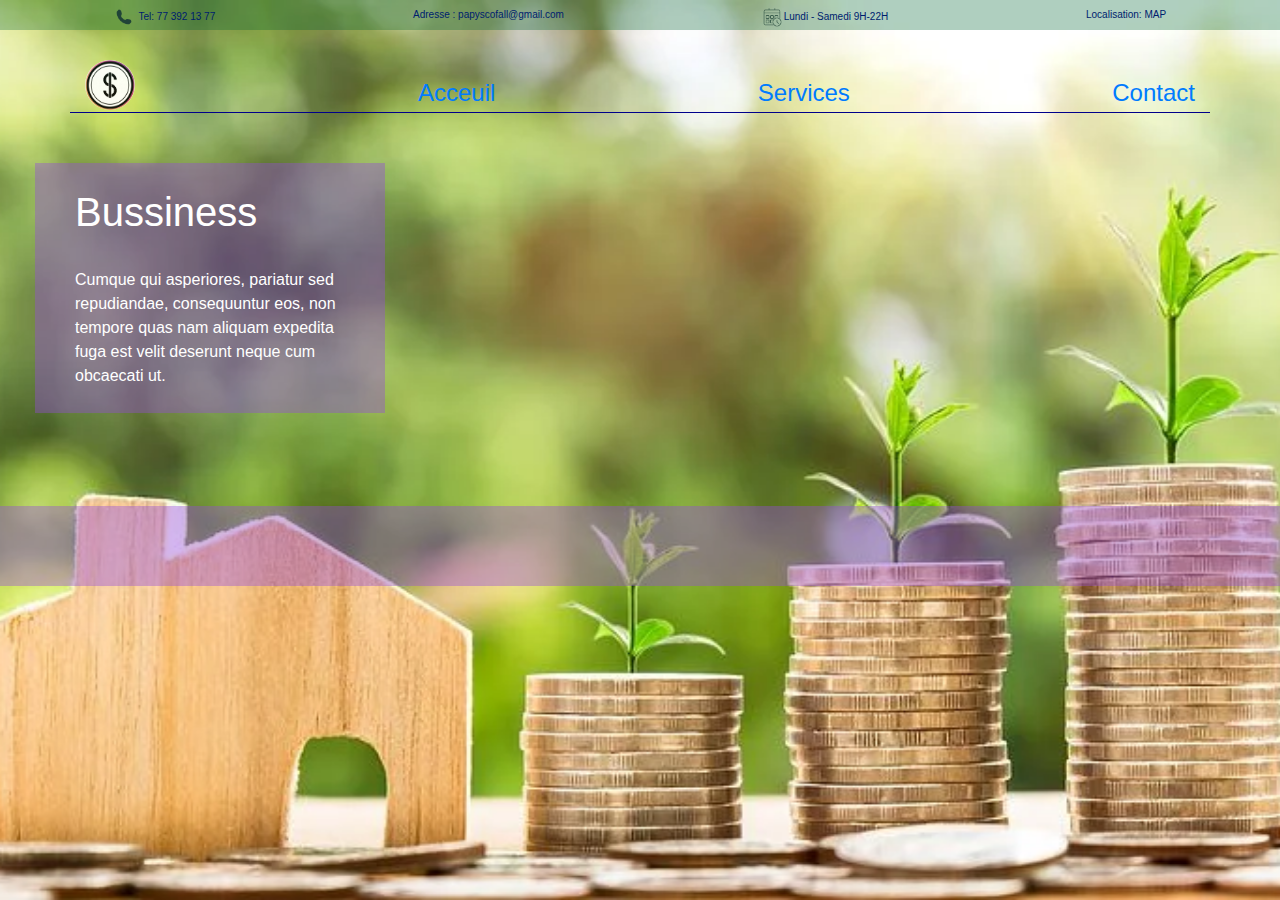
==== index.html @ ed341041 "premier sauvegarde de la page accueil" ====
<!DOCTYPE html>
<html lang="fr">
<head>
    <meta charset="UTF-8">
    <meta http-equiv="X-UA-Compatible" content="IE=edge">
    <meta name="viewport" content="width=device-width, initial-scale=1.0">
    <link rel="stylesheet" href="css/bootstrap.min.css">
    <link rel="stylesheet" href="css/style.css">
    <title>Commerce</title>
</head>
<body>
    <header>
        <div class="header_info container-fluid"> 
                <div class=""><img src="/img/telephone.png" class="header_info_img"> Tel: 77 392 13 77 </div>
                <div class="">Adresse : <a href="#">papyscofall@gmail.com</a></div>
                <div class=""><img src="/img/calendrier.png" class="header_info_img">Lundi - Samedi 9H-22H </div>
                <div class="">Localisation: <a href="#">MAP</a></div>
        </div>

        <nav class="container nav_barre">
            <img src="img/my_logo.JPG" alt="logo">
            <ul>
                <li><a href="#">Acceuil</a></li>
                <li><a href="#">Services</a></li>
                <li><a href="#">Contact</a></li>
            </ul>
        </nav>

        <div class="header_text">
            <h1>Bussiness </h1>
            <br>
            <p> Cumque qui asperiores, pariatur sed repudiandae, consequuntur eos, non tempore quas nam aliquam expedita fuga est velit deserunt neque cum obcaecati ut.</p>
        </div>

        <div class="header_icone">
            <img src="" alt="">
            <img src="" alt="">
            <img src="" alt="">
        </div>
    </header>
</body>
</html>
---- css/style.css ----
/* :root{
    
} */

*{
    margin: 0px;
    padding: 0px;
}


/* Entete */
header{
    width: 100%;
    height: 100vh;
    /* position: relative;
    top: 0px; */
    background-image: url(/img/commerce.png);
    background-repeat: no-repeat;
    background-size: cover;
    background-position:center;

}

.header_info{
    display: flex;
    justify-content: space-around;
    width: 100%;
    height: 30px;
    padding-top: 5px;
    z-index: 1;
}

.header_info ::before{
    content: "";
    position: absolute;
    top: 0px;
    right: 0px;
    background-color: rgba(0, 100, 50, 0.06);
    width: 100%;
    height: 30px;
    z-index: 0;
}

.header_info div{
    font-size: x-small;
    color: darkblue;
    padding: 2px;
}

.header_info div a{
    color: darkblue;
    text-decoration: none;
}

.header_info img{
    width: 20px;
    height: 20px;
    margin-right: 2px;
}


/* media querry */

@media (max-width : 500px) {
    .header_info{
        display: none;
    }

    .header_info ::before{
        display:initial;
    }
}



.nav_barre{
    border-bottom: 1px solid darkblue;
    height: auto;
    margin-top: 30px;
    display: flex;
    justify-content: space-between;
    padding-bottom: 0px;
}

.nav_barre img {
    width: 50px; 
    height: 50px;
    position: relative;
    border-radius: 100%;
    margin-bottom: 2px;
}
.nav_barre ul{
    display: flex;
    list-style-type: none;
    justify-content: space-between;
    align-items: flex-end;
    width: 70%;
    margin: 0px;
    margin-bottom: 1px;
}

.nav_barre ul li{
    color: rgb(3, 3, 104);
    font-size: 1.5em;
}

.nav_barre ul li :hover{
    color: darkblue;
    border-bottom: 4px solid darkblue;
    font-size: 1em;
}

.nav_barre a{
    text-decoration: none;
}

@media (max-width : 500px) {
    nav{
        height: 50px;
        position: relative;
        top: 0px;
        margin-top: 20px;
        padding-top: 20px;
        display: flex;
        justify-content: space-between;
        border-bottom: 1px solid darkblue;
    } 
    
}


/* ------------------------------------------------------------------- */
.header_text{
    width: 350px;
    height: 250px;
    background-color: rgba(148, 75, 221, 0.4);
    margin-top: 50px;
    margin-left: 35px;
    padding: 25px 40px;
    color: white;
}

/* ------------------------------------------------------------------- */

.header_icone{
    width: 100%;
    height: 80px;
    margin-top:93px ;
    background-color: rgba(148, 75, 221, 0.4);
}
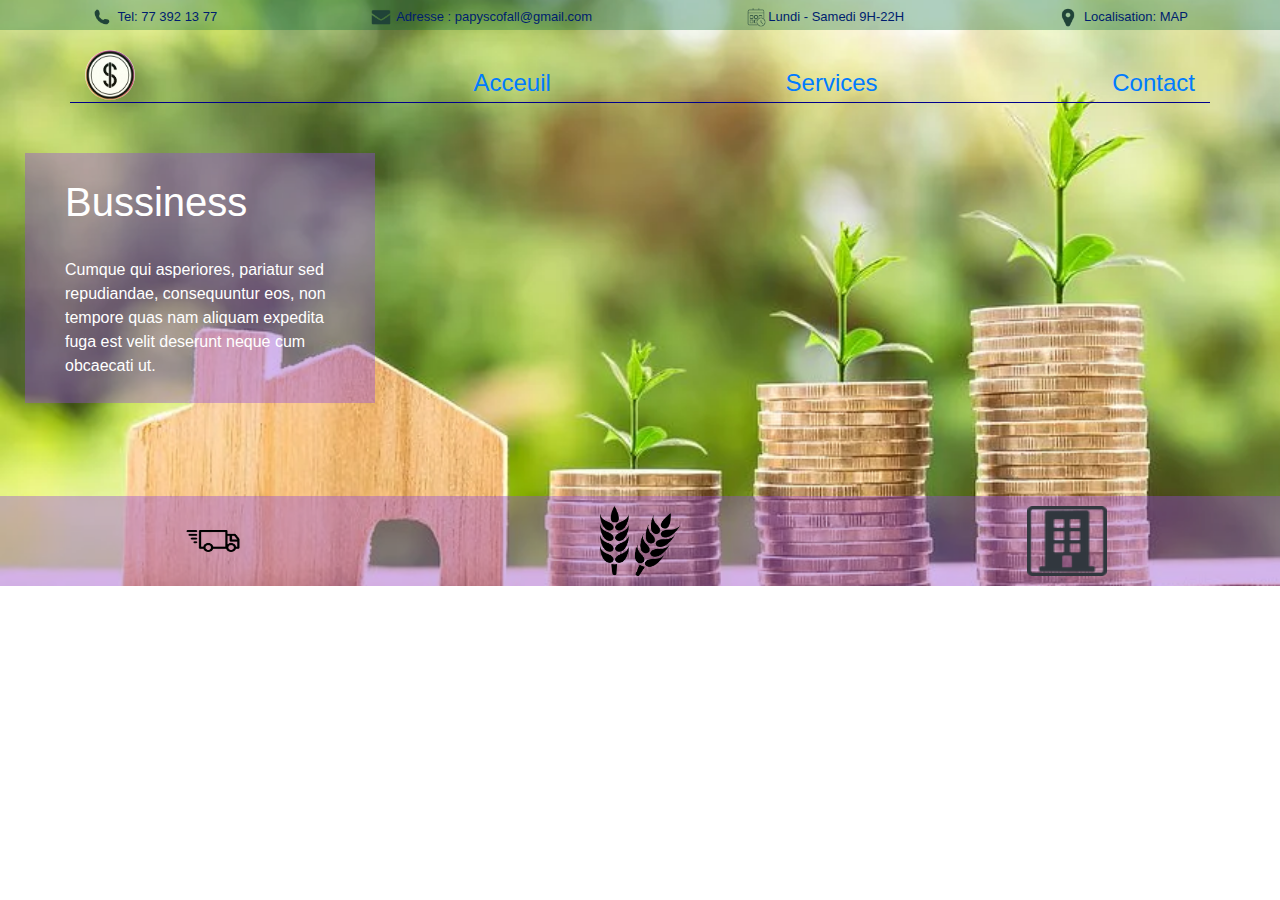
==== commit 60960e73: "deuxieme sauvegarde de la page accueil" ====
--- a/index.html
+++ b/index.html
@@ -11,10 +11,10 @@
 <body>
     <header>
         <div class="header_info container-fluid"> 
-                <div class=""><img src="/img/telephone.png" class="header_info_img"> Tel: 77 392 13 77 </div>
-                <div class="">Adresse : <a href="#">papyscofall@gmail.com</a></div>
-                <div class=""><img src="/img/calendrier.png" class="header_info_img">Lundi - Samedi 9H-22H </div>
-                <div class="">Localisation: <a href="#">MAP</a></div>
+                <div class=""><img src="img/telephone.png" class="header_info_img"> Tel: 77 392 13 77 </div>
+                <div class=""><img src="img/mail.png"> Adresse : <a href="#">papyscofall@gmail.com</a></div>
+                <div class=""><img src="img/calendrier.png" class="header_info_img">Lundi - Samedi 9H-22H </div>
+                <div class=""><img src="img/map.png"> Localisation: <a href="#">MAP</a></div>
         </div>
 
         <nav class="container nav_barre">
@@ -26,16 +26,18 @@
             </ul>
         </nav>
 
-        <div class="header_text">
-            <h1>Bussiness </h1>
-            <br>
-            <p> Cumque qui asperiores, pariatur sed repudiandae, consequuntur eos, non tempore quas nam aliquam expedita fuga est velit deserunt neque cum obcaecati ut.</p>
+        <div class="header_container_text" >
+            <div class="header_text">
+                <h1>Bussiness </h1>
+                <br>
+                <p> Cumque qui asperiores, pariatur sed repudiandae, consequuntur eos, non tempore quas nam aliquam expedita fuga est velit deserunt neque cum obcaecati ut.</p>
+            </div>
         </div>
 
         <div class="header_icone">
-            <img src="" alt="">
-            <img src="" alt="">
-            <img src="" alt="">
+            <a href="#"><img src="img/camion.png" id="logo_camion"></a>
+            <a href="#"><img src="img/agro.png"></a>
+            <a href="#"><img src="img/building.png"></a>
         </div>
     </header>
 </body>
--- a/css/style.css
+++ b/css/style.css
@@ -12,6 +12,7 @@
 header{
     width: 100%;
     height: 100vh;
+    height: auto;
     /* position: relative;
     top: 0px; */
     background-image: url(/img/commerce.png);
@@ -25,7 +26,7 @@
     display: flex;
     justify-content: space-around;
     width: 100%;
-    height: 30px;
+    height: 20px;
     padding-top: 5px;
     z-index: 1;
 }
@@ -42,7 +43,7 @@
 }
 
 .header_info div{
-    font-size: x-small;
+    font-size: small;
     color: darkblue;
     padding: 2px;
 }
@@ -56,12 +57,13 @@
     width: 20px;
     height: 20px;
     margin-right: 2px;
+    margin-bottom: 2px;
 }
 
 
 /* media querry */
 
-@media (max-width : 500px) {
+@media (max-width : 700px) {
     .header_info{
         display: none;
     }
@@ -76,6 +78,7 @@
 .nav_barre{
     border-bottom: 1px solid darkblue;
     height: auto;
+    width: 100%;
     margin-top: 30px;
     display: flex;
     justify-content: space-between;
@@ -94,7 +97,7 @@
     list-style-type: none;
     justify-content: space-between;
     align-items: flex-end;
-    width: 70%;
+    width: 65%;
     margin: 0px;
     margin-bottom: 1px;
 }
@@ -134,17 +137,60 @@
     width: 350px;
     height: 250px;
     background-color: rgba(148, 75, 221, 0.4);
-    margin-top: 50px;
-    margin-left: 35px;
+    /* margin-top: 50px;
+    margin-left: 35px; */
     padding: 25px 40px;
     color: white;
+}
+
+.header_container_text{
+    width: 100%;
+    height: auto;
+    margin-top: 50px;
+    padding-left: 25px; 
+    display: flex;
+    justify-content: flex-start;
+}
+
+@media (max-width : 420px) {
+    .header_container_text{
+        width: 100%;
+        height: auto;
+        margin-top: 50px;
+        padding-left: 5px; 
+        display: flex;
+        justify-content: flex-start;
+    }
+    
 }
 
 /* ------------------------------------------------------------------- */
 
 .header_icone{
     width: 100%;
-    height: 80px;
+    height: 90px;
     margin-top:93px ;
     background-color: rgba(148, 75, 221, 0.4);
+    display: flex;
+    justify-content: space-around;
+    
 }
+.header_icone img {
+    width: 80px;
+    height: 80px;
+    margin-top: 10px;
+    padding-bottom: 10px;
+    /* border-bottom: 6px solid darkblue; */
+    
+}
+
+.header_icone #logo_camion {
+    width: 80px;
+    height: 80px;
+}
+
+.header_icone a :hover{
+   
+    border-bottom: 6px solid darkblue;
+}
+
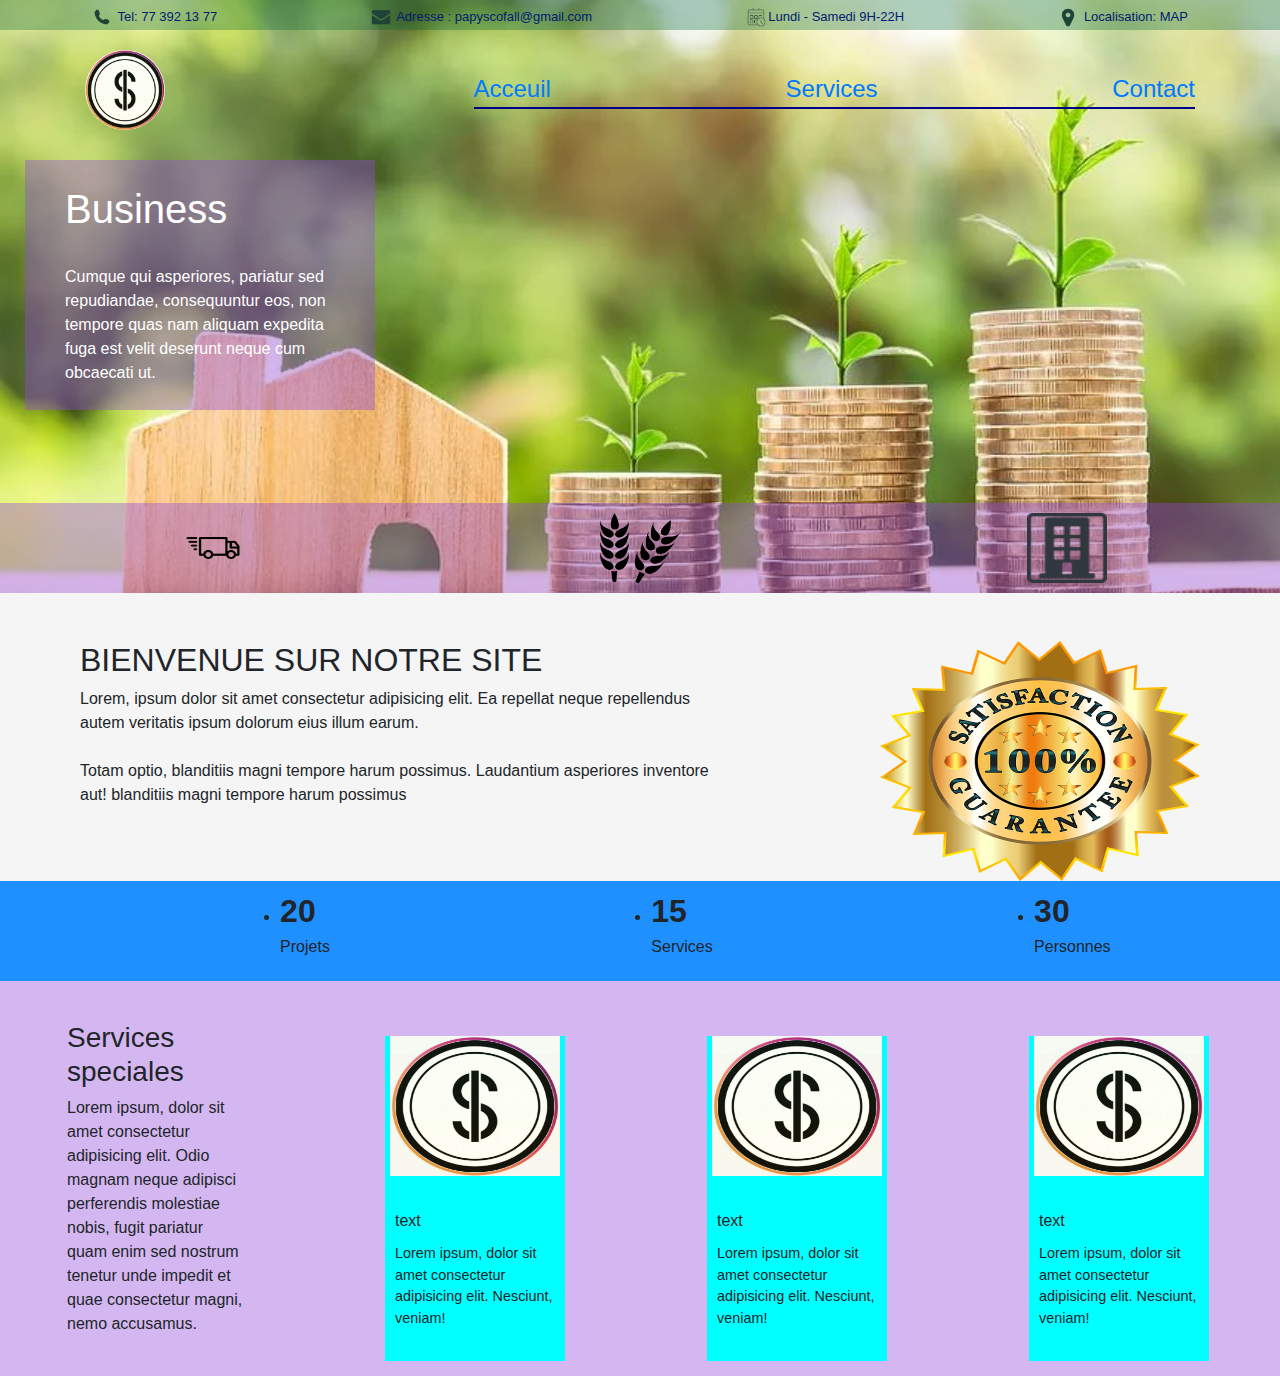
==== commit 5e0d588a: "sauvegarde de la partie service speciale" ====
--- a/index.html
+++ b/index.html
@@ -6,6 +6,7 @@
     <meta name="viewport" content="width=device-width, initial-scale=1.0">
     <link rel="stylesheet" href="css/bootstrap.min.css">
     <link rel="stylesheet" href="css/style.css">
+    <link rel="stylesheet" href="css/partie2.css">
     <title>Commerce</title>
 </head>
 <body>
@@ -28,9 +29,12 @@
 
         <div class="header_container_text" >
             <div class="header_text">
-                <h1>Bussiness </h1>
+                <h1>Business </h1>
                 <br>
-                <p> Cumque qui asperiores, pariatur sed repudiandae, consequuntur eos, non tempore quas nam aliquam expedita fuga est velit deserunt neque cum obcaecati ut.</p>
+                <p> Cumque qui asperiores, pariatur sed repudiandae, consequuntur eos,
+                     non tempore quas nam aliquam expedita fuga est velit deserunt
+                      neque cum obcaecati ut.
+                </p>
             </div>
         </div>
 
@@ -40,5 +44,60 @@
             <a href="#"><img src="img/building.png"></a>
         </div>
     </header>
+
+    <div class="info_area">
+        <div class="text">
+            <h2>BIENVENUE SUR NOTRE SITE</h2>
+            <p>Lorem, ipsum dolor sit amet consectetur adipisicing elit. Ea repellat neque repellendus autem 
+                veritatis ipsum dolorum eius illum earum. <br><br> Totam optio, blanditiis magni tempore harum possimus. 
+                 Laudantium asperiores inventore aut! blanditiis magni tempore harum possimus<br>
+        </div>
+        <img src="img/garantie.png">
+    </div>
+
+    <div class="info_sup">
+        <ul>
+            <img src="#" alt=""><li><span>20</span> <br> Projets</li>
+            <img src="#" alt=""><li><span>15</span>  <br> Services</li>
+            <img src="#" alt=""><li><span>30</span><br> Personnes</li>
+        </ul>
+    </div>
+
+    <div class="service_area">
+        <div class="service_area_text">
+            <h3>Services speciales</h3>
+            <p>
+                Lorem ipsum, dolor sit amet consectetur adipisicing elit. 
+                Odio magnam neque adipisci perferendis molestiae nobis, 
+                fugit pariatur quam enim sed nostrum tenetur unde impedit et quae consectetur magni, nemo accusamus.
+            </p>
+        </div>
+        <div class="service_area_item">
+            <img src="img/my_logo.JPG" alt="">
+            <h3>text</h3>
+            <p>
+                Lorem ipsum, dolor sit amet consectetur adipisicing elit. Nesciunt, veniam!
+            </p>
+        </div>
+        <div class="service_area_item">
+            <img src="img/my_logo.JPG" alt="">
+            <h3>text</h3>
+            <p>
+                Lorem ipsum, dolor sit amet consectetur adipisicing elit. Nesciunt, veniam!
+            </p>
+        </div>
+        <div class="service_area_item">
+            <img src="img/my_logo.JPG" alt="">
+            <h3>text</h3>
+            <p>
+                Lorem ipsum, dolor sit amet consectetur adipisicing elit. Nesciunt, veniam!
+            </p>
+        </div> 
+    </div>
+
+    <div class="map">
+        <img src="">
+    </div>
+
 </body>
 </html>--- a/css/style.css
+++ b/css/style.css
@@ -76,7 +76,7 @@
 
 
 .nav_barre{
-    border-bottom: 1px solid darkblue;
+    /* border-bottom: 1px solid darkblue; */
     height: auto;
     width: 100%;
     margin-top: 30px;
@@ -86,11 +86,11 @@
 }
 
 .nav_barre img {
-    width: 50px; 
-    height: 50px;
+    width: 80px; 
+    height: 80px;
     position: relative;
     border-radius: 100%;
-    margin-bottom: 2px;
+    margin-bottom: -20px;
 }
 .nav_barre ul{
     display: flex;
@@ -100,6 +100,7 @@
     width: 65%;
     margin: 0px;
     margin-bottom: 1px;
+    border-bottom: 2px solid darkblue;
 }
 
 .nav_barre ul li{
@@ -117,7 +118,7 @@
     text-decoration: none;
 }
 
-@media (max-width : 500px) {
+@media (max-width : 420px) {
     nav{
         height: 50px;
         position: relative;
@@ -126,8 +127,13 @@
         padding-top: 20px;
         display: flex;
         justify-content: space-between;
-        border-bottom: 1px solid darkblue;
+        
     } 
+
+    .nav_barre ul li{
+        color: rgb(3, 3, 104);
+        font-size: 1em;
+    }
     
 }
 
@@ -136,6 +142,7 @@
 .header_text{
     width: 350px;
     height: 250px;
+    font-family:Arial, Helvetica, sans-serif;
     background-color: rgba(148, 75, 221, 0.4);
     /* margin-top: 50px;
     margin-left: 35px; */
@@ -150,6 +157,7 @@
     padding-left: 25px; 
     display: flex;
     justify-content: flex-start;
+    
 }
 
 @media (max-width : 420px) {
--- a/css/partie2.css
+++ b/css/partie2.css
@@ -0,0 +1,124 @@
+
+.info_area{
+    width: 100%;
+    height: 50vh;
+    height: auto;
+    display: flex;
+    justify-content: space-around;
+    padding-top: 3em;
+    background-color: whitesmoke;
+}
+
+.text{
+    width: 50%;
+    height: auto;
+}
+
+.info_area img{
+    width: 20em;
+    height: 15em;
+}
+
+@media (max-width :650px ) {
+    .info_area img{
+        width: 10em;
+        height: 10em;
+    } 
+
+    .text h2{
+        font-size: 1.5em;
+    }
+
+}
+
+
+.info_sup{
+    width: 100%;
+    height: 100px;
+    background-color: dodgerblue;
+    display: flex;
+    justify-content: center;
+    align-items: center;
+}
+
+.info_sup span{
+    font-size:2em;
+    font-weight: bold;
+}
+
+.info_sup ul {
+    width: 90%;
+    height: auto;
+    display: flex;
+    justify-content: space-around;
+    justify-items: center;
+    margin-left: -50px;
+    align-items: center;
+    
+}
+@media (max-width :450px ) {
+    .info_sup ul {
+        width: 90%;
+        height: auto;
+        display: flex;
+        justify-content: space-around;
+        justify-items: center;
+        margin-left: -5px;
+        align-items: center;
+        
+    }
+}
+
+/* ---------------------------------------------------------------------- */
+/* ---------------------------------------------------------------------- */
+
+.service_area{
+    width: 100%;
+    height: auto;
+    padding-top: 40px;
+    display: flex;
+    /* align-content: center; */
+    justify-content: space-around;
+    background-color: rgb(22, 18, 18);
+    background-color: rgba(148, 75, 221, 0.4);
+}
+
+.service_area_item{
+    width: 180px;
+    height: 325px;
+    padding: 0px 5px;
+    background-color: cyan;
+    margin-top: 15px;
+    margin:15px 4px;
+}
+.service_area_item img{
+    width: 170px;
+    height: 140px;
+}
+.service_area_item h3{
+    margin-top: 30px;
+    font-size: medium;
+    padding: 5px;
+}
+.service_area_item p{
+    margin-top: 0px;
+    font-size: 0.9em;
+    padding: 0px 5px;
+}
+.service_area_text{
+    width: 180px;
+}
+
+@media (max-width: 800px) {
+    .service_area{
+        width: 100%;
+        height: auto;
+        padding-top: 40px;
+        display: flex;
+        /* align-content: center; */
+        justify-content: space-around;
+        flex-wrap: wrap;
+        background-color: rgb(22, 18, 18);
+        background-color: rgba(148, 75, 221, 0.4);
+    }
+}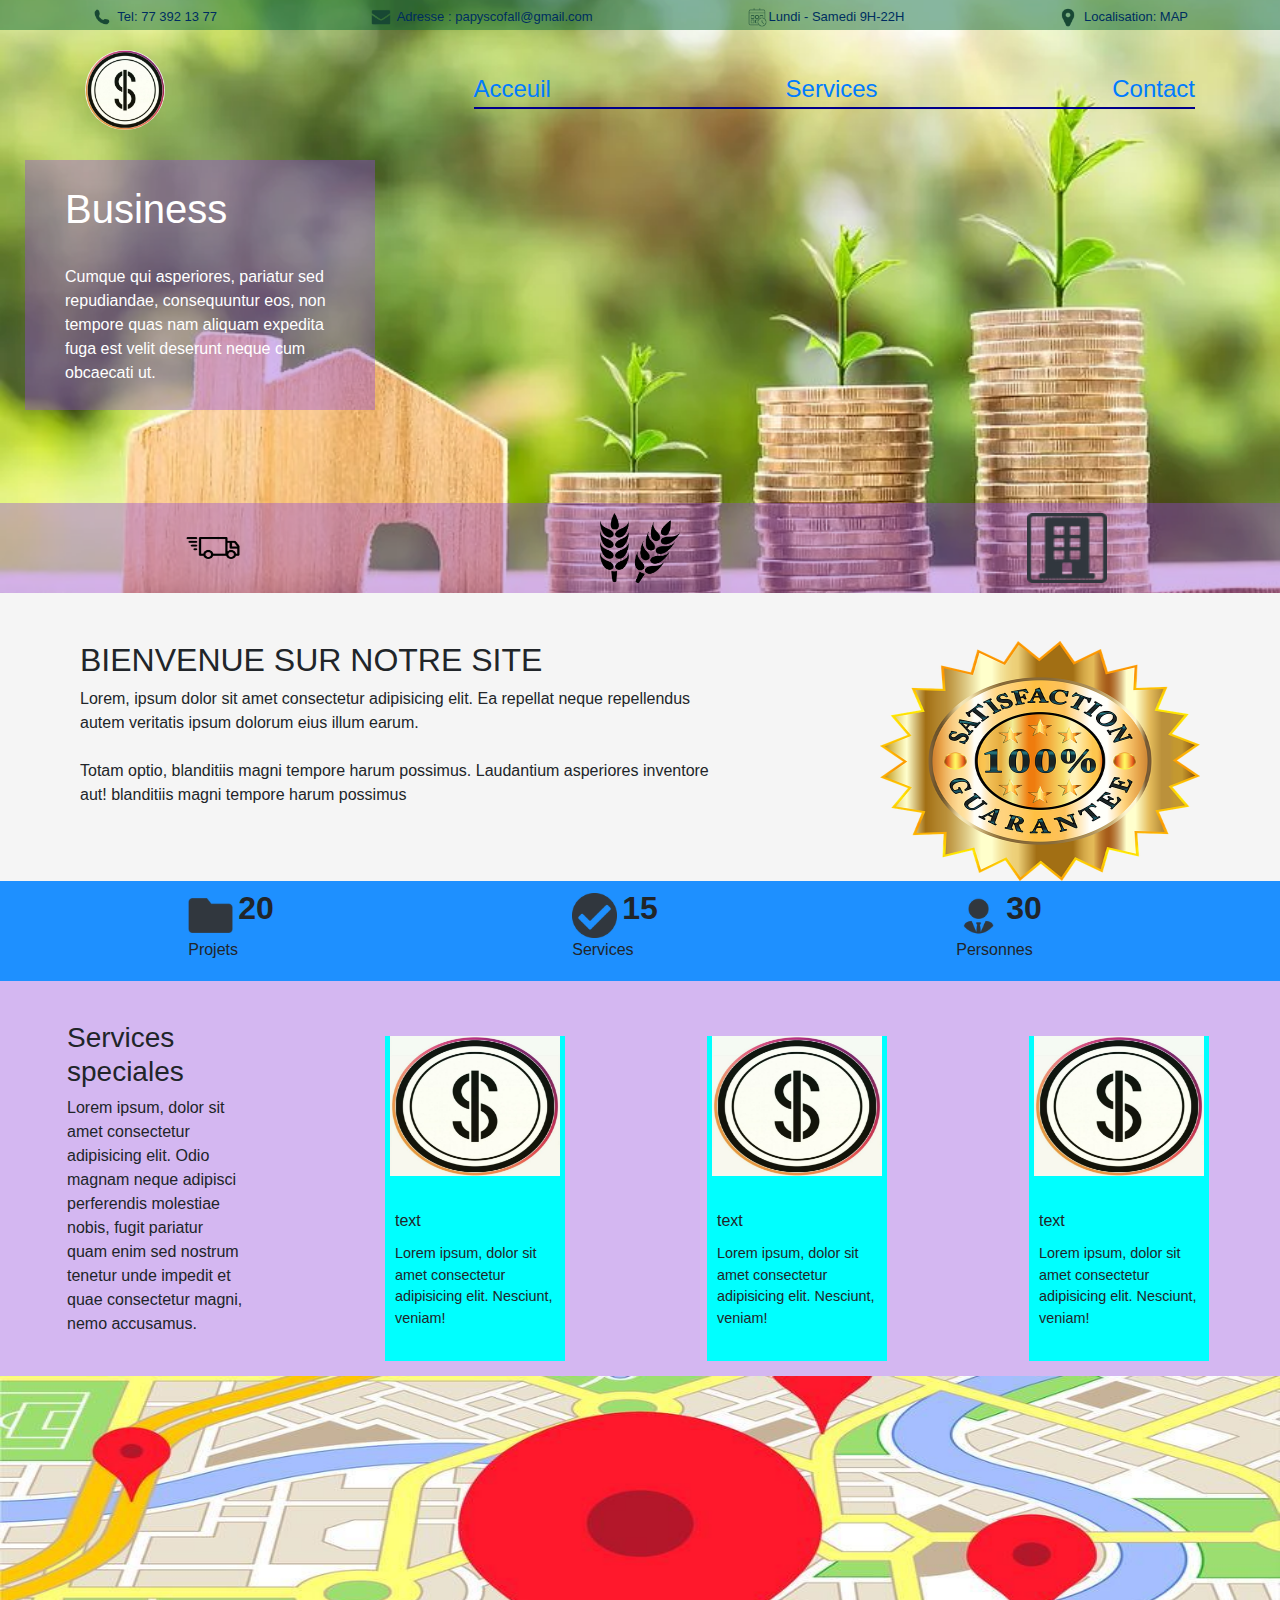
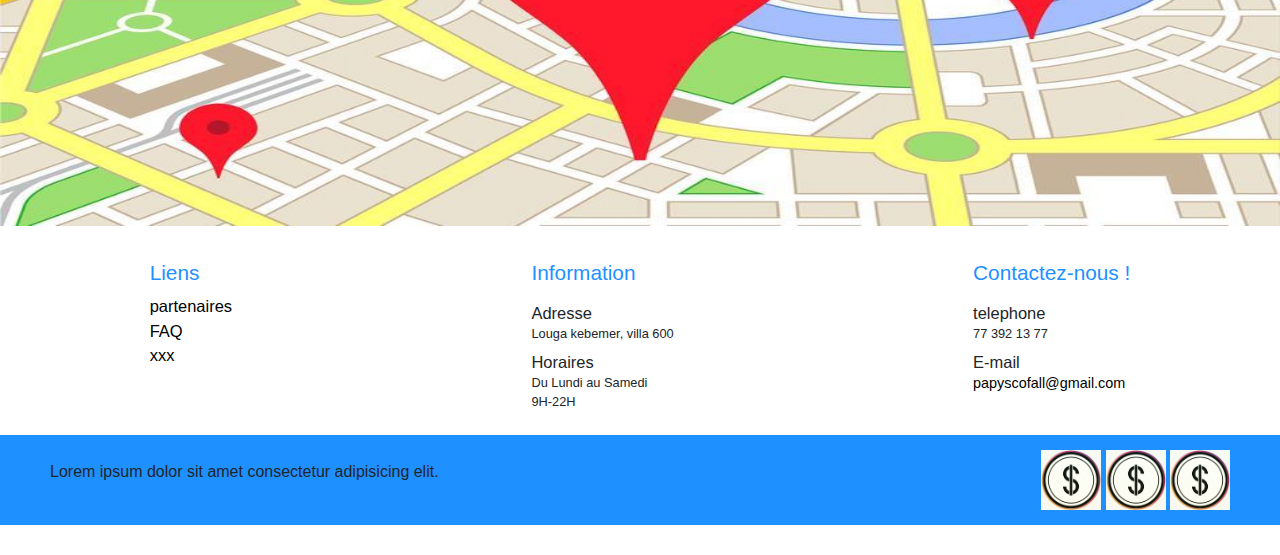
==== commit 9bb820dc: "premier sauvegarde  de la page accueil termine" ====
--- a/index.html
+++ b/index.html
@@ -12,10 +12,10 @@
 <body>
     <header>
         <div class="header_info container-fluid"> 
-                <div class=""><img src="img/telephone.png" class="header_info_img"> Tel: 77 392 13 77 </div>
-                <div class=""><img src="img/mail.png"> Adresse : <a href="#">papyscofall@gmail.com</a></div>
-                <div class=""><img src="img/calendrier.png" class="header_info_img">Lundi - Samedi 9H-22H </div>
-                <div class=""><img src="img/map.png"> Localisation: <a href="#">MAP</a></div>
+                <div  id="supp"><img src="img/telephone.png" class="header_info_img" > Tel: 77 392 13 77 </div>
+                <div><img src="img/mail.png"> <span class="header_info_items">Adresse</span> : <a href="#"><span class="header_info_items">papyscofall@gmail.com</span></a></div>
+                <div><img src="img/calendrier.png" class="header_info_img"><span class="header_info_items">Lundi - Samedi 9H-22H </span></div>
+                <div  id="supp"><img src="img/map.png"> Localisation: <a href="#"><span class="header_info_items">MAP</span></a></div>
         </div>
 
         <nav class="container nav_barre">
@@ -57,9 +57,9 @@
 
     <div class="info_sup">
         <ul>
-            <img src="#" alt=""><li><span>20</span> <br> Projets</li>
-            <img src="#" alt=""><li><span>15</span>  <br> Services</li>
-            <img src="#" alt=""><li><span>30</span><br> Personnes</li>
+            <li><img src="img/projet.png" alt=""><span>20</span> <br> Projets</li>
+            <li><img src="img/service.png" alt=""><span>15</span>  <br> Services</li>
+            <li><img src="img/team.png" alt=""><span>30</span><br> Personnes</li>
         </ul>
     </div>
 
@@ -96,7 +96,42 @@
     </div>
 
     <div class="map">
-        <img src="">
+        <img src="img/carte.jpg">
+    </div>
+
+    <div class="footer">
+        <div class="footer_partie1">
+            <div class="footer_partie1_items">
+                <h3>Liens</h3>
+                <a href="#">partenaires</a>
+                <a href="#">FAQ</a> 
+                <a href="#">xxx</a>
+            </div>
+            <div class="footer_partie1_items">
+                <h3>Information</h3>
+                <h5>Adresse</h5>
+                <p>Louga kebemer, villa 600</p> 
+                <h5>Horaires</h5>
+                <p> Du Lundi au Samedi </p>
+                <p> 9H-22H </p>
+            </div>
+            <div class="footer_partie1_items">
+                <h3>Contactez-nous !</h3>
+                <h5>telephone</h5>
+                <p>77 392 13 77</p> 
+                <h5>E-mail</h5>
+                <a href="#" id="adresse">papyscofall@gmail.com</a>
+            </div>
+        </div>
+        <br>
+        <div class="footer_partie2">
+            <p>Lorem ipsum dolor sit amet consectetur adipisicing elit.</p>
+            <div class="footer_partie2_media">
+                <img src="img/my_logo.JPG" alt="">
+                <img src="img/my_logo.JPG" alt="">
+                <img src="img/my_logo.JPG" alt="">
+            </div>
+        </div>
     </div>
 
 </body>
--- a/css/style.css
+++ b/css/style.css
@@ -64,8 +64,11 @@
 /* media querry */
 
 @media (max-width : 700px) {
-    .header_info{
+    #supp{
         display: none;
+    }
+    .header_info_items{
+        font-size: 0.6rem;
     }
 
     .header_info ::before{
--- a/css/partie2.css
+++ b/css/partie2.css
@@ -1,4 +1,7 @@
-
+*{
+    height: auto;
+    margin: 0px;
+}
 .info_area{
     width: 100%;
     height: 50vh;
@@ -54,8 +57,25 @@
     justify-items: center;
     margin-left: -50px;
     align-items: center;
-    
-}
+}
+.info_sup ul img{
+    width: 45px;
+    height: 45px;
+    margin-right: 5px;
+}
+
+@media (max-width :450px ) {
+    .info_sup ul img{
+        width: 30px;
+        height: 30px;
+        margin-right: 5px;
+    }
+}
+.info_sup ul li{
+    list-style-type:none;
+}
+
+
 @media (max-width :450px ) {
     .info_sup ul {
         width: 90%;
@@ -121,4 +141,113 @@
         background-color: rgb(22, 18, 18);
         background-color: rgba(148, 75, 221, 0.4);
     }
+}
+
+/* ---------------------------------------------------------------------- */
+/* ---------------------------------------------------------------------- */
+
+.map img{
+    width: 100%;
+    height: 50vh;
+    background-size:auto;
+    background-attachment: fixed;
+}
+
+/* ---------------------------------------------------------------------- */
+/* ---------------------------------------------------------------------- */
+
+.footer{
+    width: 100%;
+    height: auto;
+    background-color: rgb(255, 255, 255);
+    padding-top: 30px;
+}
+.footer a{
+    color: black;
+    font-size: 1.03rem;
+    margin: 0px;
+}
+.footer_partie1{
+    width: 100%;
+    height: auto;
+    display: flex;
+    justify-content: space-around;
+}
+
+@media (max-width:400px){
+    .footer_partie1{
+        width: 100%;
+        height: auto;
+        display: flex;
+        flex-direction: column;
+        justify-content: space-around;
+        padding-left: 30px;
+    }
+}
+
+
+.footer_partie1_items{
+    display: flex;
+    flex-direction: column;
+    justify-items:center;
+    margin-top: 5px;
+    /* align-items: center; */
+}
+
+.footer_partie1_items h5{
+    font-size: 1.03rem;
+    margin: 0px;
+    margin-top: 10px;
+}
+
+.footer_partie1_items p{
+    font-size: 0.8rem;
+    margin: 0px;
+}
+
+.footer_partie1_items h3{
+    font-size: 1.3rem;
+    color: dodgerblue;
+}
+#adresse{
+    font-size: 0.9rem;
+}
+.footer_partie2{
+    width: 100%;
+    height: 90px;
+    padding: 5px 50px;
+    background-color: dodgerblue;
+    display: flex;
+    align-items: center;
+    justify-content: space-between;
+    margin-bottom: 30px;
+}
+
+@media (max-width:700px){
+    .footer_partie2{
+        width: 100%;
+        height: auto;
+        padding: 5px 50px;
+        background-color: dodgerblue;
+        display: flex;
+        flex-direction: column;
+        align-items: center;
+        justify-content: space-between;
+        margin-bottom: 30px;
+    }
+
+    .footer_partie2 p{
+        text-align: center;
+    }
+}
+
+.footer_partie2_media{
+    width: auto;
+    height: auto;
+
+}
+
+.footer_partie2_media img{
+    width: 60px;
+    height: 60px;
 }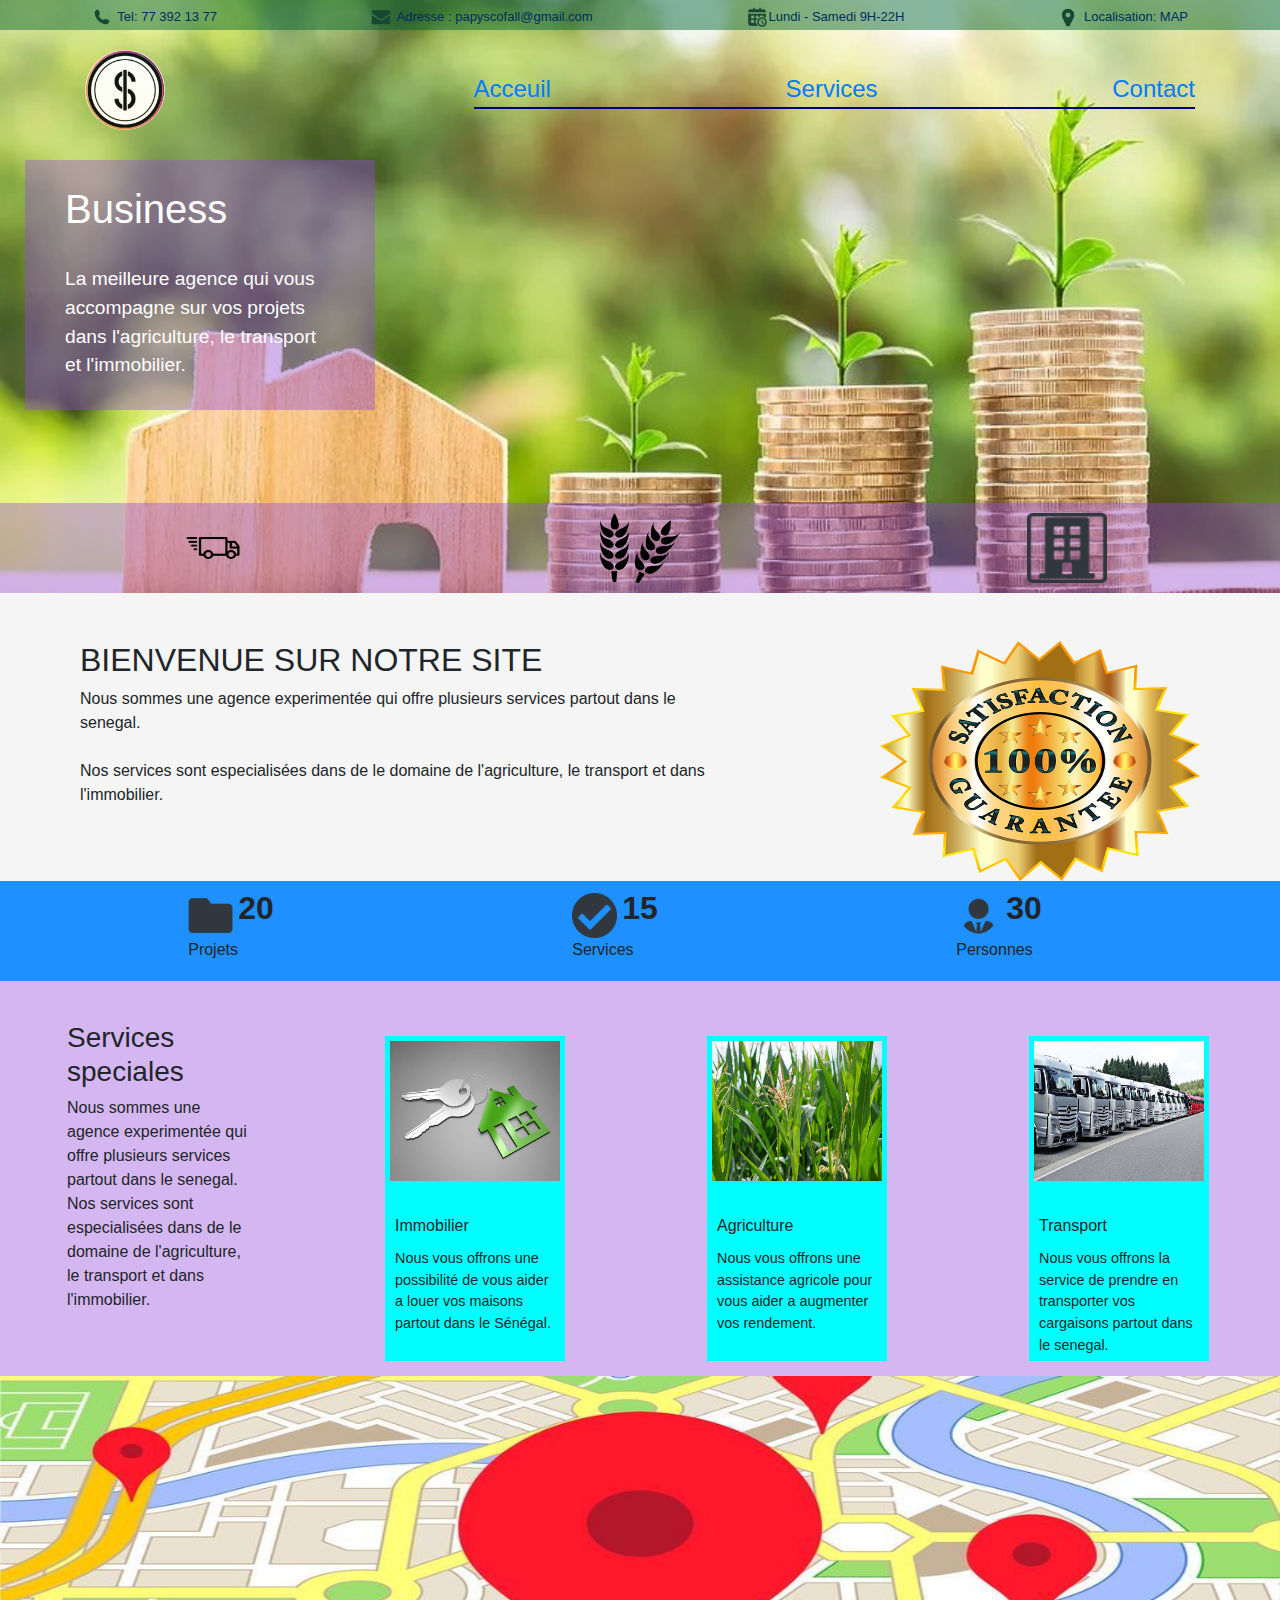
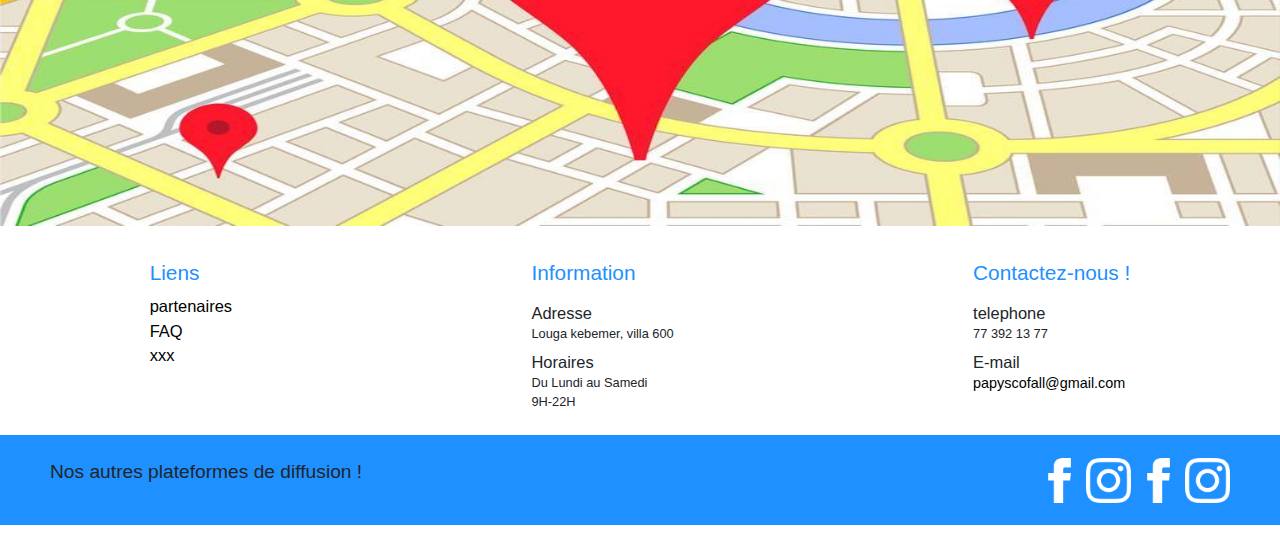
==== commit d0555b38: "mise a jour de la page d'accueil" ====
--- a/index.html
+++ b/index.html
@@ -10,20 +10,20 @@
     <title>Commerce</title>
 </head>
 <body>
-    <header>
+    <header id="accueil">
         <div class="header_info container-fluid"> 
                 <div  id="supp"><img src="img/telephone.png" class="header_info_img" > Tel: 77 392 13 77 </div>
                 <div><img src="img/mail.png"> <span class="header_info_items">Adresse</span> : <a href="#"><span class="header_info_items">papyscofall@gmail.com</span></a></div>
-                <div><img src="img/calendrier.png" class="header_info_img"><span class="header_info_items">Lundi - Samedi 9H-22H </span></div>
-                <div  id="supp"><img src="img/map.png"> Localisation: <a href="#"><span class="header_info_items">MAP</span></a></div>
+                <div><img src="img/calendar.png" class="header_info_img"><span class="header_info_items">Lundi - Samedi 9H-22H </span></div>
+                <div id="supp"><img src="img/map.png"> Localisation: <a href="#"><span class="header_info_items">MAP</span></a></div>
         </div>
 
         <nav class="container nav_barre">
             <img src="img/my_logo.JPG" alt="logo">
             <ul>
-                <li><a href="#">Acceuil</a></li>
-                <li><a href="#">Services</a></li>
-                <li><a href="#">Contact</a></li>
+                <li><a href="#accueil">Acceuil</a></li>
+                <li><a href="#service">Services</a></li>
+                <li><a href="#contact">Contact</a></li>
             </ul>
         </nav>
 
@@ -31,9 +31,8 @@
             <div class="header_text">
                 <h1>Business </h1>
                 <br>
-                <p> Cumque qui asperiores, pariatur sed repudiandae, consequuntur eos,
-                     non tempore quas nam aliquam expedita fuga est velit deserunt
-                      neque cum obcaecati ut.
+                <p> La meilleure agence qui vous accompagne sur vos projets dans l'agriculture, le transport
+                    et l'immobilier. 
                 </p>
             </div>
         </div>
@@ -48,9 +47,10 @@
     <div class="info_area">
         <div class="text">
             <h2>BIENVENUE SUR NOTRE SITE</h2>
-            <p>Lorem, ipsum dolor sit amet consectetur adipisicing elit. Ea repellat neque repellendus autem 
-                veritatis ipsum dolorum eius illum earum. <br><br> Totam optio, blanditiis magni tempore harum possimus. 
-                 Laudantium asperiores inventore aut! blanditiis magni tempore harum possimus<br>
+            <p> Nous sommes une agence experimentée qui offre plusieurs services partout dans le senegal. <br><br>
+                Nos services sont especialisées dans de le domaine de l'agriculture, le transport
+                et dans l'immobilier.<br>
+            </p>
         </div>
         <img src="img/garantie.png">
     </div>
@@ -63,34 +63,37 @@
         </ul>
     </div>
 
-    <div class="service_area">
+    <div class="service_area" id="service">
         <div class="service_area_text">
             <h3>Services speciales</h3>
             <p>
-                Lorem ipsum, dolor sit amet consectetur adipisicing elit. 
-                Odio magnam neque adipisci perferendis molestiae nobis, 
-                fugit pariatur quam enim sed nostrum tenetur unde impedit et quae consectetur magni, nemo accusamus.
+                Nous sommes une agence experimentée qui offre plusieurs services partout dans le senegal.
+                Nos services sont especialisées dans de le domaine de l'agriculture, le transport
+                et dans l'immobilier.
             </p>
         </div>
         <div class="service_area_item">
-            <img src="img/my_logo.JPG" alt="">
-            <h3>text</h3>
+            <img src="img/house.png" alt="">
+            <h3>Immobilier</h3>
             <p>
-                Lorem ipsum, dolor sit amet consectetur adipisicing elit. Nesciunt, veniam!
+                Nous vous offrons une possibilité de vous aider a louer vos maisons
+                partout dans le Sénégal.
             </p>
         </div>
         <div class="service_area_item">
-            <img src="img/my_logo.JPG" alt="">
-            <h3>text</h3>
+            <img src="img/agro.jpg" alt="">
+            <h3>Agriculture</h3>
             <p>
-                Lorem ipsum, dolor sit amet consectetur adipisicing elit. Nesciunt, veniam!
+                Nous vous offrons une assistance agricole pour vous aider a augmenter 
+                vos rendement.
             </p>
         </div>
         <div class="service_area_item">
-            <img src="img/my_logo.JPG" alt="">
-            <h3>text</h3>
+            <img src="img/truck.jpg" alt="">
+            <h3>Transport</h3>
             <p>
-                Lorem ipsum, dolor sit amet consectetur adipisicing elit. Nesciunt, veniam!
+                Nous vous offrons la service de prendre en transporter vos cargaisons 
+                partout dans le senegal.
             </p>
         </div> 
     </div>
@@ -99,7 +102,8 @@
         <img src="img/carte.jpg">
     </div>
 
-    <div class="footer">
+
+    <div class="footer" id="contact">
         <div class="footer_partie1">
             <div class="footer_partie1_items">
                 <h3>Liens</h3>
@@ -125,13 +129,15 @@
         </div>
         <br>
         <div class="footer_partie2">
-            <p>Lorem ipsum dolor sit amet consectetur adipisicing elit.</p>
+            <p>Nos autres plateformes de diffusion ! </p>
             <div class="footer_partie2_media">
-                <img src="img/my_logo.JPG" alt="">
-                <img src="img/my_logo.JPG" alt="">
-                <img src="img/my_logo.JPG" alt="">
+                <a href="#"><img src="img/facebook.png" alt=""></a>
+                <a href="#"><img src="img/instagram.png" alt=""></a>
+                <a href="#"><img src="img/facebook.png" alt=""></a>
+                <a href="#"><img src="img/instagram.png" alt=""></a>
             </div>
         </div>
+
     </div>
 
 </body>
--- a/css/style.css
+++ b/css/style.css
@@ -6,7 +6,6 @@
     margin: 0px;
     padding: 0px;
 }
-
 
 /* Entete */
 header{
@@ -15,7 +14,7 @@
     height: auto;
     /* position: relative;
     top: 0px; */
-    background-image: url(/img/commerce.png);
+    background-image: url(/commerce.png);
     background-repeat: no-repeat;
     background-size: cover;
     background-position:center;
@@ -153,6 +152,10 @@
     color: white;
 }
 
+.header_text p {
+    font-size: larger;
+}
+
 .header_container_text{
     width: 100%;
     height: auto;
--- a/css/partie2.css
+++ b/css/partie2.css
@@ -106,7 +106,7 @@
 .service_area_item{
     width: 180px;
     height: 325px;
-    padding: 0px 5px;
+    padding: 5px 5px;
     background-color: cyan;
     margin-top: 15px;
     margin:15px 4px;
@@ -114,6 +114,7 @@
 .service_area_item img{
     width: 170px;
     height: 140px;
+   
 }
 .service_area_item h3{
     margin-top: 30px;
@@ -223,6 +224,11 @@
     margin-bottom: 30px;
 }
 
+.footer_partie2 p{
+    text-align: center;
+    font-size: larger
+}
+
 @media (max-width:700px){
     .footer_partie2{
         width: 100%;
@@ -248,6 +254,7 @@
 }
 
 .footer_partie2_media img{
-    width: 60px;
-    height: 60px;
+    width: 45px;
+    height: 45px;
+    
 }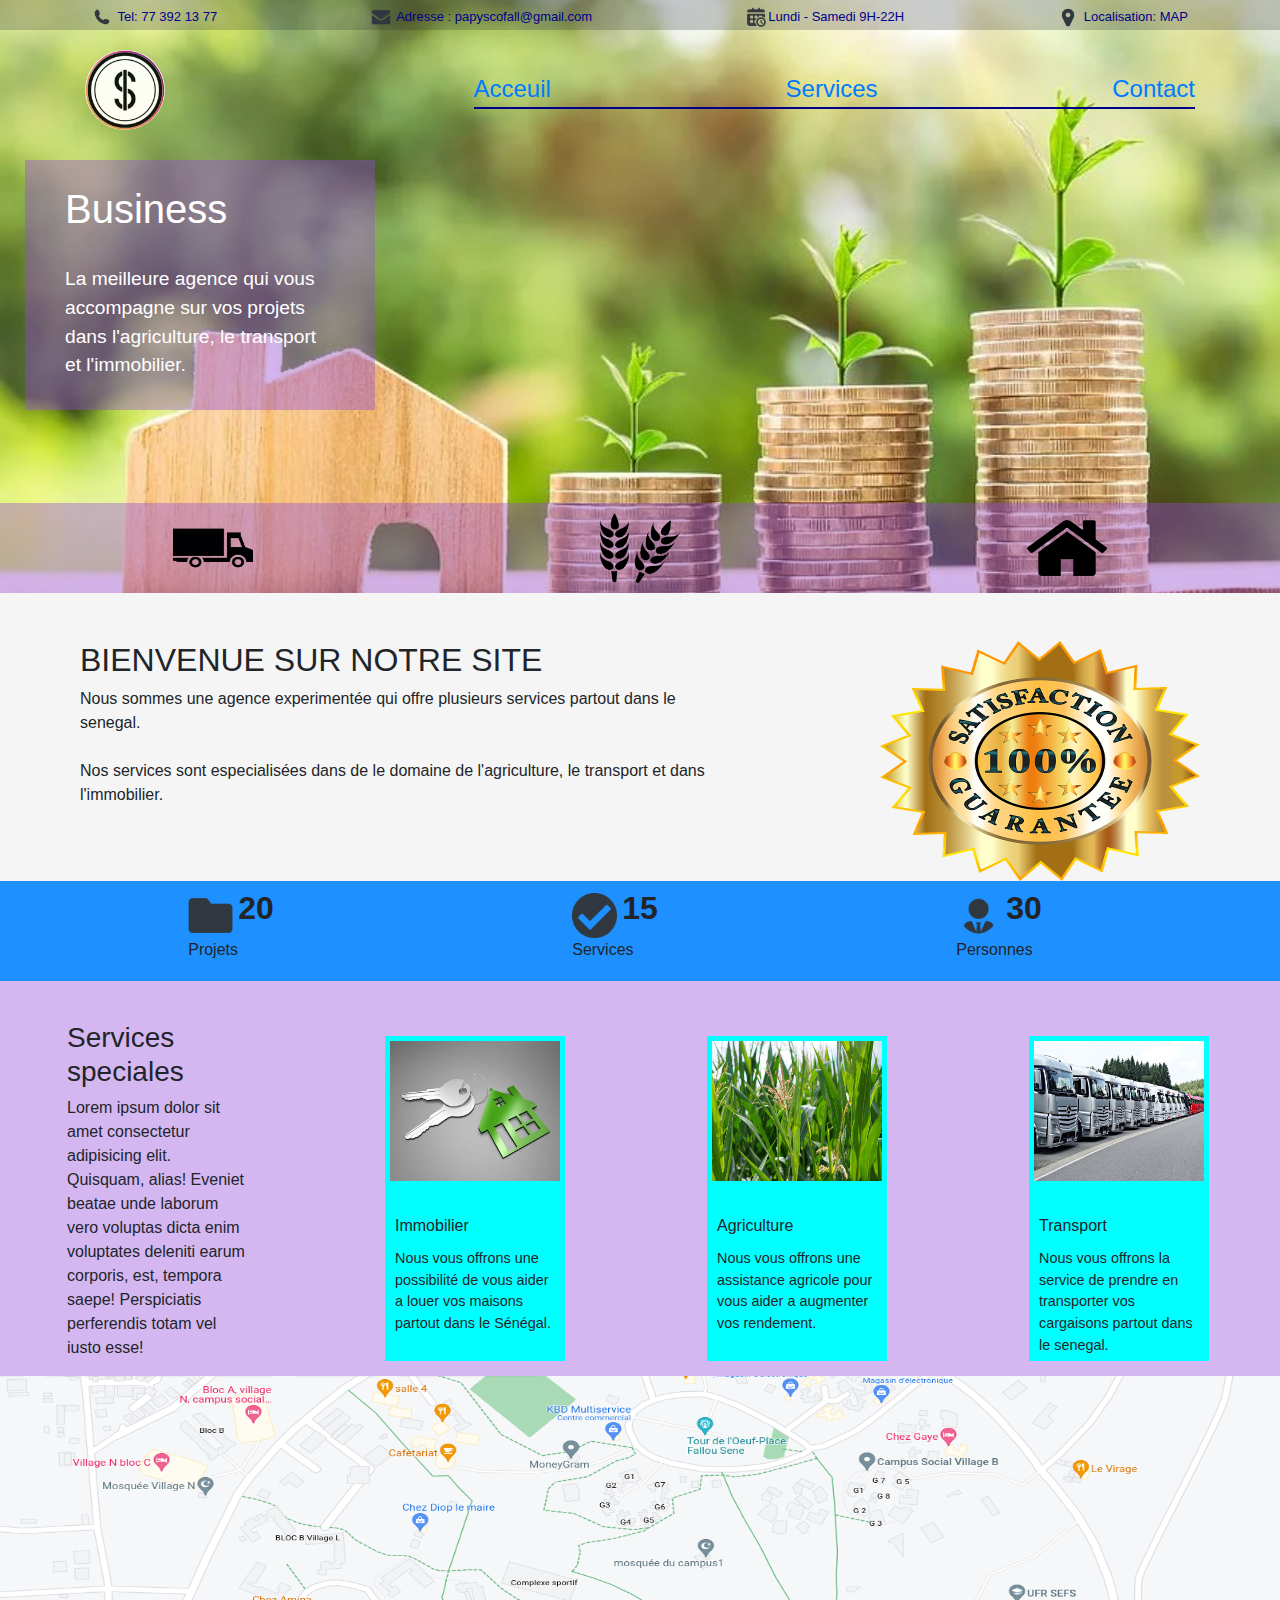
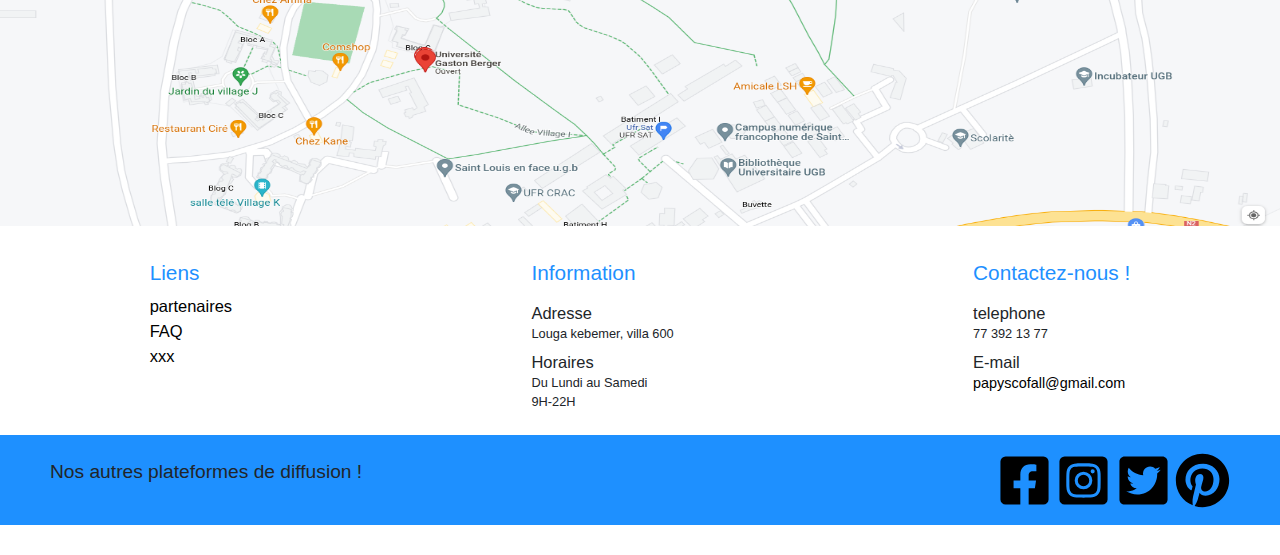
==== commit 16fafaf7: "sauvegarde premier version complet" ====
--- a/index.html
+++ b/index.html
@@ -1,144 +1,149 @@
-<!DOCTYPE html>
-<html lang="fr">
-<head>
-    <meta charset="UTF-8">
-    <meta http-equiv="X-UA-Compatible" content="IE=edge">
-    <meta name="viewport" content="width=device-width, initial-scale=1.0">
-    <link rel="stylesheet" href="css/bootstrap.min.css">
-    <link rel="stylesheet" href="css/style.css">
-    <link rel="stylesheet" href="css/partie2.css">
-    <title>Commerce</title>
-</head>
-<body>
-    <header id="accueil">
-        <div class="header_info container-fluid"> 
-                <div  id="supp"><img src="img/telephone.png" class="header_info_img" > Tel: 77 392 13 77 </div>
-                <div><img src="img/mail.png"> <span class="header_info_items">Adresse</span> : <a href="#"><span class="header_info_items">papyscofall@gmail.com</span></a></div>
-                <div><img src="img/calendar.png" class="header_info_img"><span class="header_info_items">Lundi - Samedi 9H-22H </span></div>
-                <div id="supp"><img src="img/map.png"> Localisation: <a href="#"><span class="header_info_items">MAP</span></a></div>
-        </div>
-
-        <nav class="container nav_barre">
-            <img src="img/my_logo.JPG" alt="logo">
-            <ul>
-                <li><a href="#accueil">Acceuil</a></li>
-                <li><a href="#service">Services</a></li>
-                <li><a href="#contact">Contact</a></li>
-            </ul>
-        </nav>
-
-        <div class="header_container_text" >
-            <div class="header_text">
-                <h1>Business </h1>
-                <br>
-                <p> La meilleure agence qui vous accompagne sur vos projets dans l'agriculture, le transport
-                    et l'immobilier. 
-                </p>
-            </div>
-        </div>
-
-        <div class="header_icone">
-            <a href="#"><img src="img/camion.png" id="logo_camion"></a>
-            <a href="#"><img src="img/agro.png"></a>
-            <a href="#"><img src="img/building.png"></a>
-        </div>
-    </header>
-
-    <div class="info_area">
-        <div class="text">
-            <h2>BIENVENUE SUR NOTRE SITE</h2>
-            <p> Nous sommes une agence experimentée qui offre plusieurs services partout dans le senegal. <br><br>
-                Nos services sont especialisées dans de le domaine de l'agriculture, le transport
-                et dans l'immobilier.<br>
-            </p>
-        </div>
-        <img src="img/garantie.png">
-    </div>
-
-    <div class="info_sup">
-        <ul>
-            <li><img src="img/projet.png" alt=""><span>20</span> <br> Projets</li>
-            <li><img src="img/service.png" alt=""><span>15</span>  <br> Services</li>
-            <li><img src="img/team.png" alt=""><span>30</span><br> Personnes</li>
-        </ul>
-    </div>
-
-    <div class="service_area" id="service">
-        <div class="service_area_text">
-            <h3>Services speciales</h3>
-            <p>
-                Nous sommes une agence experimentée qui offre plusieurs services partout dans le senegal.
-                Nos services sont especialisées dans de le domaine de l'agriculture, le transport
-                et dans l'immobilier.
-            </p>
-        </div>
-        <div class="service_area_item">
-            <img src="img/house.png" alt="">
-            <h3>Immobilier</h3>
-            <p>
-                Nous vous offrons une possibilité de vous aider a louer vos maisons
-                partout dans le Sénégal.
-            </p>
-        </div>
-        <div class="service_area_item">
-            <img src="img/agro.jpg" alt="">
-            <h3>Agriculture</h3>
-            <p>
-                Nous vous offrons une assistance agricole pour vous aider a augmenter 
-                vos rendement.
-            </p>
-        </div>
-        <div class="service_area_item">
-            <img src="img/truck.jpg" alt="">
-            <h3>Transport</h3>
-            <p>
-                Nous vous offrons la service de prendre en transporter vos cargaisons 
-                partout dans le senegal.
-            </p>
-        </div> 
-    </div>
-
-    <div class="map">
-        <img src="img/carte.jpg">
-    </div>
-
-
-    <div class="footer" id="contact">
-        <div class="footer_partie1">
-            <div class="footer_partie1_items">
-                <h3>Liens</h3>
-                <a href="#">partenaires</a>
-                <a href="#">FAQ</a> 
-                <a href="#">xxx</a>
-            </div>
-            <div class="footer_partie1_items">
-                <h3>Information</h3>
-                <h5>Adresse</h5>
-                <p>Louga kebemer, villa 600</p> 
-                <h5>Horaires</h5>
-                <p> Du Lundi au Samedi </p>
-                <p> 9H-22H </p>
-            </div>
-            <div class="footer_partie1_items">
-                <h3>Contactez-nous !</h3>
-                <h5>telephone</h5>
-                <p>77 392 13 77</p> 
-                <h5>E-mail</h5>
-                <a href="#" id="adresse">papyscofall@gmail.com</a>
-            </div>
-        </div>
-        <br>
-        <div class="footer_partie2">
-            <p>Nos autres plateformes de diffusion ! </p>
-            <div class="footer_partie2_media">
-                <a href="#"><img src="img/facebook.png" alt=""></a>
-                <a href="#"><img src="img/instagram.png" alt=""></a>
-                <a href="#"><img src="img/facebook.png" alt=""></a>
-                <a href="#"><img src="img/instagram.png" alt=""></a>
-            </div>
-        </div>
-
-    </div>
-
-</body>
+<!DOCTYPE html>
+<html lang="fr">
+<head>
+    <meta charset="UTF-8">
+    <meta http-equiv="X-UA-Compatible" content="IE=edge">
+    <meta name="viewport" content="width=device-width, initial-scale=1.0">
+    <link rel="stylesheet" href="css/bootstrap.min.css">
+    <link rel="stylesheet" href="css/style.css">
+    <link rel="stylesheet" href="css/partie2.css">
+    <title>Commerce</title>
+</head>
+<body>
+    <header id="accueil" style="background-image:url(commerce.png);">
+        
+        <div class="header_info container-fluid"> 
+            <div  id="supp"><img src="img/telephone.png" class="header_info_img" > Tel: 77 392 13 77 </div>
+            <div>
+                <img src="img/mail.png"> <span class="header_info_items">Adresse : </span> 
+                <a href="mailto:papyscofall@gmail.com" class="header_info_items">papyscofall@gmail.com</a>
+            </div>
+            <div id="supp_"><img src="img/calendar.png" class="header_info_img"><span class="header_info_items">Lundi - Samedi 9H-22H </span></div>
+            <div id="supp"><img src="img/map.png"> Localisation: <a href="#" class="header_info_items">MAP</a></div>
+        </div>
+
+        <nav class="container nav_barre">
+            <img src="img/my_logo.JPG" alt="logo">
+            <ul>
+                <li><a href="#accueil">Acceuil</a></li>
+                <li><a href="#service">Services</a></li>
+                <li><a href="#contact">Contact</a></li>
+            </ul>
+        </nav>
+
+        <div class="header_container_text" >
+            <div class="header_text">
+                <h1>Business </h1>
+                <br>
+                <p> La meilleure agence qui vous accompagne sur vos projets dans l'agriculture, le transport
+                    et l'immobilier. 
+                </p>
+                
+            </div>
+        </div>
+
+        <div class="header_icone">
+            <a href="transport.html"><img src="image/new_camion.png" id="logo_camion"></a>
+            <a href="agro.html"><img src="img/agro.png"></a>
+            <a href="immo.html"><img src="image/new_home.png"></a>
+        </div>
+    </header>
+
+    <div class="info_area">
+        <div class="text">
+            <h2>BIENVENUE SUR NOTRE SITE</h2>
+            <p> Nous sommes une agence experimentée qui offre plusieurs services partout dans le senegal. <br><br>
+                Nos services sont especialisées dans de le domaine de l'agriculture, le transport
+                et dans l'immobilier.<br>
+            </p>
+        </div>
+        <img src="img/garantie.png">
+    </div>
+
+    <div class="info_sup">
+        <ul>
+            <li><img src="img/projet.png" alt=""><span>20</span> <br> Projets</li>
+            <li><img src="img/service.png" alt=""><span>15</span>  <br> Services</li>
+            <li><img src="img/team.png" alt=""><span>30</span><br> Personnes</li>
+        </ul>
+    </div>
+
+    <div class="service_area" id="service">
+        <div class="service_area_text">
+            <h3>Services speciales</h3>
+            <p>
+                Lorem ipsum dolor sit amet consectetur adipisicing elit. Quisquam, alias! 
+                Eveniet beatae unde laborum vero voluptas dicta enim voluptates deleniti earum corporis, est, tempora saepe! 
+                Perspiciatis perferendis totam vel iusto esse!
+            </p>
+        </div>
+        <div class="service_area_item">
+            <img src="img/house.png" alt="">
+            <h3>Immobilier</h3>
+            <p>
+                Nous vous offrons une possibilité de vous aider a louer vos maisons
+                partout dans le Sénégal.
+            </p>
+        </div>
+        <div class="service_area_item">
+            <img src="img/agro.jpg" alt="">
+            <h3>Agriculture</h3>
+            <p>
+                Nous vous offrons une assistance agricole pour vous aider a augmenter 
+                vos rendement.
+            </p>
+        </div>
+        <div class="service_area_item">
+            <img src="img/truck.jpg" alt="">
+            <h3>Transport</h3>
+            <p>
+                Nous vous offrons la service de prendre en transporter vos cargaisons 
+                partout dans le senegal.
+            </p>
+        </div> 
+    </div>
+
+    <div class="map">
+        <img src="image/new_map.png">
+    </div>
+
+
+    <div class="footer" id="contact">
+        <div class="footer_partie1">
+            <div class="footer_partie1_items">
+                <h3>Liens</h3>
+                <a href="#">partenaires</a>
+                <a href="#">FAQ</a> 
+                <a href="#">xxx</a>
+            </div>
+            <div class="footer_partie1_items">
+                <h3>Information</h3>
+                <h5>Adresse</h5>
+                <p>Louga kebemer, villa 600</p> 
+                <h5>Horaires</h5>
+                <p> Du Lundi au Samedi </p>
+                <p> 9H-22H </p>
+            </div>
+            <div class="footer_partie1_items">
+                <h3>Contactez-nous !</h3>
+                <h5>telephone</h5>
+                <p>77 392 13 77</p> 
+                <h5>E-mail</h5>
+                <a href="mailto:papyscofall@gmail.com" id="adresse">papyscofall@gmail.com</a>
+            </div>
+        </div>
+        <br>
+        <div class="footer_partie2">
+            <p>Nos autres plateformes de diffusion ! </p>
+            <div class="footer_partie2_media">
+                <a href="#"><img src="image/facebook-square-brands.svg"></a>
+                <a href="#"><img src="image/instagram-square-brands.svg" alt=""></a>
+                <a href="#"><img src="image/twitter-square-brands.svg" alt=""></a>
+                <a href="#"><img src="image/pinterest-brands.svg" alt=""></a>
+            </div>
+        </div>
+
+    </div>
+
+</body>
 </html>--- a/css/style.css
+++ b/css/style.css
@@ -1,210 +1,225 @@
-/* :root{
-    
-} */
-
-*{
-    margin: 0px;
-    padding: 0px;
-}
-
-/* Entete */
-header{
-    width: 100%;
-    height: 100vh;
-    height: auto;
-    /* position: relative;
-    top: 0px; */
-    background-image: url(/commerce.png);
-    background-repeat: no-repeat;
-    background-size: cover;
-    background-position:center;
-
-}
-
-.header_info{
-    display: flex;
-    justify-content: space-around;
-    width: 100%;
-    height: 20px;
-    padding-top: 5px;
-    z-index: 1;
-}
-
-.header_info ::before{
-    content: "";
-    position: absolute;
-    top: 0px;
-    right: 0px;
-    background-color: rgba(0, 100, 50, 0.06);
-    width: 100%;
-    height: 30px;
-    z-index: 0;
-}
-
-.header_info div{
-    font-size: small;
-    color: darkblue;
-    padding: 2px;
-}
-
-.header_info div a{
-    color: darkblue;
-    text-decoration: none;
-}
-
-.header_info img{
-    width: 20px;
-    height: 20px;
-    margin-right: 2px;
-    margin-bottom: 2px;
-}
-
-
-/* media querry */
-
-@media (max-width : 700px) {
-    #supp{
-        display: none;
-    }
-    .header_info_items{
-        font-size: 0.6rem;
-    }
-
-    .header_info ::before{
-        display:initial;
-    }
-}
-
-
-
-.nav_barre{
-    /* border-bottom: 1px solid darkblue; */
-    height: auto;
-    width: 100%;
-    margin-top: 30px;
-    display: flex;
-    justify-content: space-between;
-    padding-bottom: 0px;
-}
-
-.nav_barre img {
-    width: 80px; 
-    height: 80px;
-    position: relative;
-    border-radius: 100%;
-    margin-bottom: -20px;
-}
-.nav_barre ul{
-    display: flex;
-    list-style-type: none;
-    justify-content: space-between;
-    align-items: flex-end;
-    width: 65%;
-    margin: 0px;
-    margin-bottom: 1px;
-    border-bottom: 2px solid darkblue;
-}
-
-.nav_barre ul li{
-    color: rgb(3, 3, 104);
-    font-size: 1.5em;
-}
-
-.nav_barre ul li :hover{
-    color: darkblue;
-    border-bottom: 4px solid darkblue;
-    font-size: 1em;
-}
-
-.nav_barre a{
-    text-decoration: none;
-}
-
-@media (max-width : 420px) {
-    nav{
-        height: 50px;
-        position: relative;
-        top: 0px;
-        margin-top: 20px;
-        padding-top: 20px;
-        display: flex;
-        justify-content: space-between;
-        
-    } 
-
-    .nav_barre ul li{
-        color: rgb(3, 3, 104);
-        font-size: 1em;
-    }
-    
-}
-
-
-/* ------------------------------------------------------------------- */
-.header_text{
-    width: 350px;
-    height: 250px;
-    font-family:Arial, Helvetica, sans-serif;
-    background-color: rgba(148, 75, 221, 0.4);
-    /* margin-top: 50px;
-    margin-left: 35px; */
-    padding: 25px 40px;
-    color: white;
-}
-
-.header_text p {
-    font-size: larger;
-}
-
-.header_container_text{
-    width: 100%;
-    height: auto;
-    margin-top: 50px;
-    padding-left: 25px; 
-    display: flex;
-    justify-content: flex-start;
-    
-}
-
-@media (max-width : 420px) {
-    .header_container_text{
-        width: 100%;
-        height: auto;
-        margin-top: 50px;
-        padding-left: 5px; 
-        display: flex;
-        justify-content: flex-start;
-    }
-    
-}
-
-/* ------------------------------------------------------------------- */
-
-.header_icone{
-    width: 100%;
-    height: 90px;
-    margin-top:93px ;
-    background-color: rgba(148, 75, 221, 0.4);
-    display: flex;
-    justify-content: space-around;
-    
-}
-.header_icone img {
-    width: 80px;
-    height: 80px;
-    margin-top: 10px;
-    padding-bottom: 10px;
-    /* border-bottom: 6px solid darkblue; */
-    
-}
-
-.header_icone #logo_camion {
-    width: 80px;
-    height: 80px;
-}
-
-.header_icone a :hover{
-   
-    border-bottom: 6px solid darkblue;
-}
-
+/* :root{
+    
+} */
+
+*{
+    margin: 0px;
+    padding: 0px;
+}
+
+/* Entete */
+header{
+    width: 100%;
+    height: 100vh;
+    height: auto;
+    /* position: relative;
+    top: 0px; */
+    background-image: url(/commerce.png);
+    background-repeat: no-repeat;
+    background-size: cover;
+    background-position:center;
+
+}
+
+.header_info{
+    display: flex;
+    justify-content: space-around;
+    width: 100%;
+    height: 20px;
+    padding-top: 5px;
+    z-index: 1;
+}
+
+.header_info::before{
+    content: "";
+    position: absolute;
+    top: 0px;
+    right: 0px;
+    background-color: rgb(47 52 50 / 25%);
+    width: 100%;
+    height: 30px;
+    z-index: 0;
+}
+
+.header_info div{
+    font-size: small;
+    color: darkblue;
+    padding: 2px;
+    height: auto;
+    z-index: 100;
+}
+
+.header_info div a{
+    color: darkblue;
+    text-decoration: none;
+}
+
+.header_info img{
+    width: 20px;
+    height: 20px;
+    margin-right: 2px;
+    margin-bottom: 2px;
+}
+
+a.header_info_items{
+    width: auto;
+}
+
+
+/* media querry */
+
+@media (max-width : 321px) {
+    #supp_{
+        display: none;
+    }
+   
+}
+
+
+@media (max-width : 700px) {
+    #supp{
+        display: none;
+    }
+    .header_info_items{
+        font-size: 0.6rem;
+        width: auto;
+    }
+
+    .header_info ::before{
+        display:initial;
+    }
+}
+
+
+
+.nav_barre{
+    /* border-bottom: 1px solid darkblue; */
+    height: auto;
+    width: 100%;
+    margin-top: 30px;
+    display: flex;
+    justify-content: space-between;
+    padding-bottom: 0px;
+}
+
+.nav_barre img {
+    width: 80px; 
+    height: 80px;
+    position: relative;
+    border-radius: 100%;
+    margin-bottom: -20px;
+}
+.nav_barre ul{
+    display: flex;
+    list-style-type: none;
+    justify-content: space-between;
+    align-items: flex-end;
+    width: 65%;
+    margin: 0px;
+    margin-bottom: 1px;
+    border-bottom: 2px solid darkblue;
+}
+
+.nav_barre ul li{
+    color: rgb(3, 3, 104);
+    font-size: 1.5em;
+}
+
+.nav_barre ul li :hover{
+    color: darkblue;
+    border-bottom: 4px solid darkblue;
+    font-size: 1em;
+}
+
+.nav_barre a{
+    text-decoration: none;
+}
+
+@media (max-width : 420px) {
+    nav{
+        height: 50px;
+        position: relative;
+        top: 0px;
+        margin-top: 20px;
+        padding-top: 20px;
+        display: flex;
+        justify-content: space-between;
+        
+    } 
+
+    .nav_barre ul li{
+        color: rgb(3, 3, 104);
+        font-size: 1em;
+    }
+    
+}
+
+
+/* ------------------------------------------------------------------- */
+.header_text{
+    width: 350px;
+    height: 250px;
+    font-family:Arial, Helvetica, sans-serif;
+    background-color: rgba(148, 75, 221, 0.4);
+    /* margin-top: 50px;
+    margin-left: 35px; */
+    padding: 25px 40px;
+    color: white;
+}
+
+.header_text p {
+    font-size: larger;
+}
+
+.header_container_text{
+    width: 100%;
+    height: auto;
+    margin-top: 50px;
+    padding-left: 25px; 
+    display: flex;
+    justify-content: flex-start;
+    
+}
+
+@media (max-width : 420px) {
+    .header_container_text{
+        width: 100%;
+        height: auto;
+        margin-top: 50px;
+        padding-left: 5px; 
+        display: flex;
+        justify-content: flex-start;
+    }
+    
+}
+
+/* ------------------------------------------------------------------- */
+
+.header_icone{
+    width: 100%;
+    height: 90px;
+    margin-top:93px ;
+    background-color: rgba(148, 75, 221, 0.4);
+    display: flex;
+    justify-content: space-around;
+    
+}
+.header_icone img {
+    width: 80px;
+    height: 80px;
+    margin-top: 10px;
+    padding-bottom: 10px;
+    /* border-bottom: 6px solid darkblue; */
+    
+}
+
+.header_icone #logo_camion {
+    width: 80px;
+    height: 80px;
+}
+
+.header_icone a :hover{
+   
+    border-bottom: 6px solid darkblue;
+}
+
--- a/css/partie2.css
+++ b/css/partie2.css
@@ -1,260 +1,261 @@
-*{
-    height: auto;
-    margin: 0px;
-}
-.info_area{
-    width: 100%;
-    height: 50vh;
-    height: auto;
-    display: flex;
-    justify-content: space-around;
-    padding-top: 3em;
-    background-color: whitesmoke;
-}
-
-.text{
-    width: 50%;
-    height: auto;
-}
-
-.info_area img{
-    width: 20em;
-    height: 15em;
-}
-
-@media (max-width :650px ) {
-    .info_area img{
-        width: 10em;
-        height: 10em;
-    } 
-
-    .text h2{
-        font-size: 1.5em;
-    }
-
-}
-
-
-.info_sup{
-    width: 100%;
-    height: 100px;
-    background-color: dodgerblue;
-    display: flex;
-    justify-content: center;
-    align-items: center;
-}
-
-.info_sup span{
-    font-size:2em;
-    font-weight: bold;
-}
-
-.info_sup ul {
-    width: 90%;
-    height: auto;
-    display: flex;
-    justify-content: space-around;
-    justify-items: center;
-    margin-left: -50px;
-    align-items: center;
-}
-.info_sup ul img{
-    width: 45px;
-    height: 45px;
-    margin-right: 5px;
-}
-
-@media (max-width :450px ) {
-    .info_sup ul img{
-        width: 30px;
-        height: 30px;
-        margin-right: 5px;
-    }
-}
-.info_sup ul li{
-    list-style-type:none;
-}
-
-
-@media (max-width :450px ) {
-    .info_sup ul {
-        width: 90%;
-        height: auto;
-        display: flex;
-        justify-content: space-around;
-        justify-items: center;
-        margin-left: -5px;
-        align-items: center;
-        
-    }
-}
-
-/* ---------------------------------------------------------------------- */
-/* ---------------------------------------------------------------------- */
-
-.service_area{
-    width: 100%;
-    height: auto;
-    padding-top: 40px;
-    display: flex;
-    /* align-content: center; */
-    justify-content: space-around;
-    background-color: rgb(22, 18, 18);
-    background-color: rgba(148, 75, 221, 0.4);
-}
-
-.service_area_item{
-    width: 180px;
-    height: 325px;
-    padding: 5px 5px;
-    background-color: cyan;
-    margin-top: 15px;
-    margin:15px 4px;
-}
-.service_area_item img{
-    width: 170px;
-    height: 140px;
-   
-}
-.service_area_item h3{
-    margin-top: 30px;
-    font-size: medium;
-    padding: 5px;
-}
-.service_area_item p{
-    margin-top: 0px;
-    font-size: 0.9em;
-    padding: 0px 5px;
-}
-.service_area_text{
-    width: 180px;
-}
-
-@media (max-width: 800px) {
-    .service_area{
-        width: 100%;
-        height: auto;
-        padding-top: 40px;
-        display: flex;
-        /* align-content: center; */
-        justify-content: space-around;
-        flex-wrap: wrap;
-        background-color: rgb(22, 18, 18);
-        background-color: rgba(148, 75, 221, 0.4);
-    }
-}
-
-/* ---------------------------------------------------------------------- */
-/* ---------------------------------------------------------------------- */
-
-.map img{
-    width: 100%;
-    height: 50vh;
-    background-size:auto;
-    background-attachment: fixed;
-}
-
-/* ---------------------------------------------------------------------- */
-/* ---------------------------------------------------------------------- */
-
-.footer{
-    width: 100%;
-    height: auto;
-    background-color: rgb(255, 255, 255);
-    padding-top: 30px;
-}
-.footer a{
-    color: black;
-    font-size: 1.03rem;
-    margin: 0px;
-}
-.footer_partie1{
-    width: 100%;
-    height: auto;
-    display: flex;
-    justify-content: space-around;
-}
-
-@media (max-width:400px){
-    .footer_partie1{
-        width: 100%;
-        height: auto;
-        display: flex;
-        flex-direction: column;
-        justify-content: space-around;
-        padding-left: 30px;
-    }
-}
-
-
-.footer_partie1_items{
-    display: flex;
-    flex-direction: column;
-    justify-items:center;
-    margin-top: 5px;
-    /* align-items: center; */
-}
-
-.footer_partie1_items h5{
-    font-size: 1.03rem;
-    margin: 0px;
-    margin-top: 10px;
-}
-
-.footer_partie1_items p{
-    font-size: 0.8rem;
-    margin: 0px;
-}
-
-.footer_partie1_items h3{
-    font-size: 1.3rem;
-    color: dodgerblue;
-}
-#adresse{
-    font-size: 0.9rem;
-}
-.footer_partie2{
-    width: 100%;
-    height: 90px;
-    padding: 5px 50px;
-    background-color: dodgerblue;
-    display: flex;
-    align-items: center;
-    justify-content: space-between;
-    margin-bottom: 30px;
-}
-
-.footer_partie2 p{
-    text-align: center;
-    font-size: larger
-}
-
-@media (max-width:700px){
-    .footer_partie2{
-        width: 100%;
-        height: auto;
-        padding: 5px 50px;
-        background-color: dodgerblue;
-        display: flex;
-        flex-direction: column;
-        align-items: center;
-        justify-content: space-between;
-        margin-bottom: 30px;
-    }
-
-    .footer_partie2 p{
-        text-align: center;
-    }
-}
-
-.footer_partie2_media{
-    width: auto;
-    height: auto;
-
-}
-
-.footer_partie2_media img{
-    width: 45px;
-    height: 45px;
-    
+*{
+    height: auto;
+    margin: 0px;
+}
+.info_area{
+    width: 100%;
+    height: 50vh;
+    height: auto;
+    display: flex;
+    justify-content: space-around;
+    padding-top: 3em;
+    background-color: whitesmoke;
+}
+
+.text{
+    width: 50%;
+    height: auto;
+}
+
+.info_area img{
+    width: 20em;
+    height: 15em;
+}
+
+@media (max-width :650px ) {
+    .info_area img{
+        width: 10em;
+        height: 10em;
+    } 
+
+    .text h2{
+        font-size: 1.5em;
+    }
+
+}
+
+
+.info_sup{
+    width: 100%;
+    height: 100px;
+    background-color: dodgerblue;
+    display: flex;
+    justify-content: center;
+    align-items: center;
+}
+
+.info_sup span{
+    font-size:2em;
+    font-weight: bold;
+}
+
+.info_sup ul {
+    width: 90%;
+    height: auto;
+    display: flex;
+    justify-content: space-around;
+    justify-items: center;
+    margin-left: -50px;
+    align-items: center;
+}
+.info_sup ul img{
+    width: 45px;
+    height: 45px;
+    margin-right: 5px;
+}
+
+@media (max-width :450px ) {
+    .info_sup ul img{
+        width: 30px;
+        height: 30px;
+        margin-right: 5px;
+    }
+}
+.info_sup ul li{
+    list-style-type:none;
+}
+
+
+@media (max-width :450px ) {
+    .info_sup ul {
+        width: 90%;
+        height: auto;
+        display: flex;
+        justify-content: space-around;
+        justify-items: center;
+        margin-left: -5px;
+        align-items: center;
+        
+    }
+}
+
+/* ---------------------------------------------------------------------- */
+/* ---------------------------------------------------------------------- */
+
+.service_area{
+    width: 100%;
+    height: auto;
+    padding-top: 40px;
+    display: flex;
+    /* align-content: center; */
+    justify-content: space-around;
+    background-color: rgb(22, 18, 18);
+    background-color: rgba(148, 75, 221, 0.4);
+}
+
+.service_area_item{
+    width: 180px;
+    height: 325px;
+    padding: 5px 5px;
+    background-color: cyan;
+    margin-top: 15px;
+    margin:15px 4px;
+}
+.service_area_item img{
+    width: 170px;
+    height: 140px;
+   
+}
+.service_area_item h3{
+    margin-top: 30px;
+    font-size: medium;
+    padding: 5px;
+}
+.service_area_item p{
+    margin-top: 0px;
+    font-size: 0.9em;
+    padding: 0px 5px;
+}
+.service_area_text{
+    width: 180px;
+}
+
+@media (max-width: 800px) {
+    .service_area{
+        width: 100%;
+        height: auto;
+        padding-top: 40px;
+        display: flex;
+        /* align-content: center; */
+        justify-content: space-around;
+        flex-wrap: wrap;
+        background-color: rgb(22, 18, 18);
+        background-color: rgba(148, 75, 221, 0.4);
+    }
+}
+
+/* ---------------------------------------------------------------------- */
+/* ---------------------------------------------------------------------- */
+
+.map img{
+    width: 100%;
+    height: 50vh;
+    background-size:cover;
+    background-attachment: fixed;
+    
+}
+
+/* ---------------------------------------------------------------------- */
+/* ---------------------------------------------------------------------- */
+
+.footer{
+    width: 100%;
+    height: auto;
+    background-color: rgb(255, 255, 255);
+    padding-top: 30px;
+}
+.footer a{
+    color: black;
+    font-size: 1.03rem;
+    margin: 0px;
+}
+.footer_partie1{
+    width: 100%;
+    height: auto;
+    display: flex;
+    justify-content: space-around;
+}
+
+@media (max-width:400px){
+    .footer_partie1{
+        width: 100%;
+        height: auto;
+        display: flex;
+        flex-direction: column;
+        justify-content: space-around;
+        padding-left: 30px;
+    }
+}
+
+
+.footer_partie1_items{
+    display: flex;
+    flex-direction: column;
+    justify-items:center;
+    margin-top: 5px;
+    /* align-items: center; */
+}
+
+.footer_partie1_items h5{
+    font-size: 1.03rem;
+    margin: 0px;
+    margin-top: 10px;
+}
+
+.footer_partie1_items p{
+    font-size: 0.8rem;
+    margin: 0px;
+}
+
+.footer_partie1_items h3{
+    font-size: 1.3rem;
+    color: dodgerblue;
+}
+#adresse{
+    font-size: 0.9rem;
+}
+.footer_partie2{
+    width: 100%;
+    height: 90px;
+    padding: 5px 50px;
+    background-color: dodgerblue;
+    display: flex;
+    align-items: center;
+    justify-content: space-between;
+    margin-bottom: 30px;
+}
+
+.footer_partie2 p{
+    text-align: center;
+    font-size: larger
+}
+
+@media (max-width:700px){
+    .footer_partie2{
+        width: 100%;
+        height: auto;
+        padding: 5px 50px;
+        background-color: dodgerblue;
+        display: flex;
+        flex-direction: column;
+        align-items: center;
+        justify-content: space-between;
+        margin-bottom: 30px;
+    }
+
+    .footer_partie2 p{
+        text-align: center;
+    }
+}
+
+.footer_partie2_media{
+    width: auto;
+    height: auto;
+
+}
+
+.footer_partie2_media img{
+    width: 55px;
+    height: 55px;
+    
 }